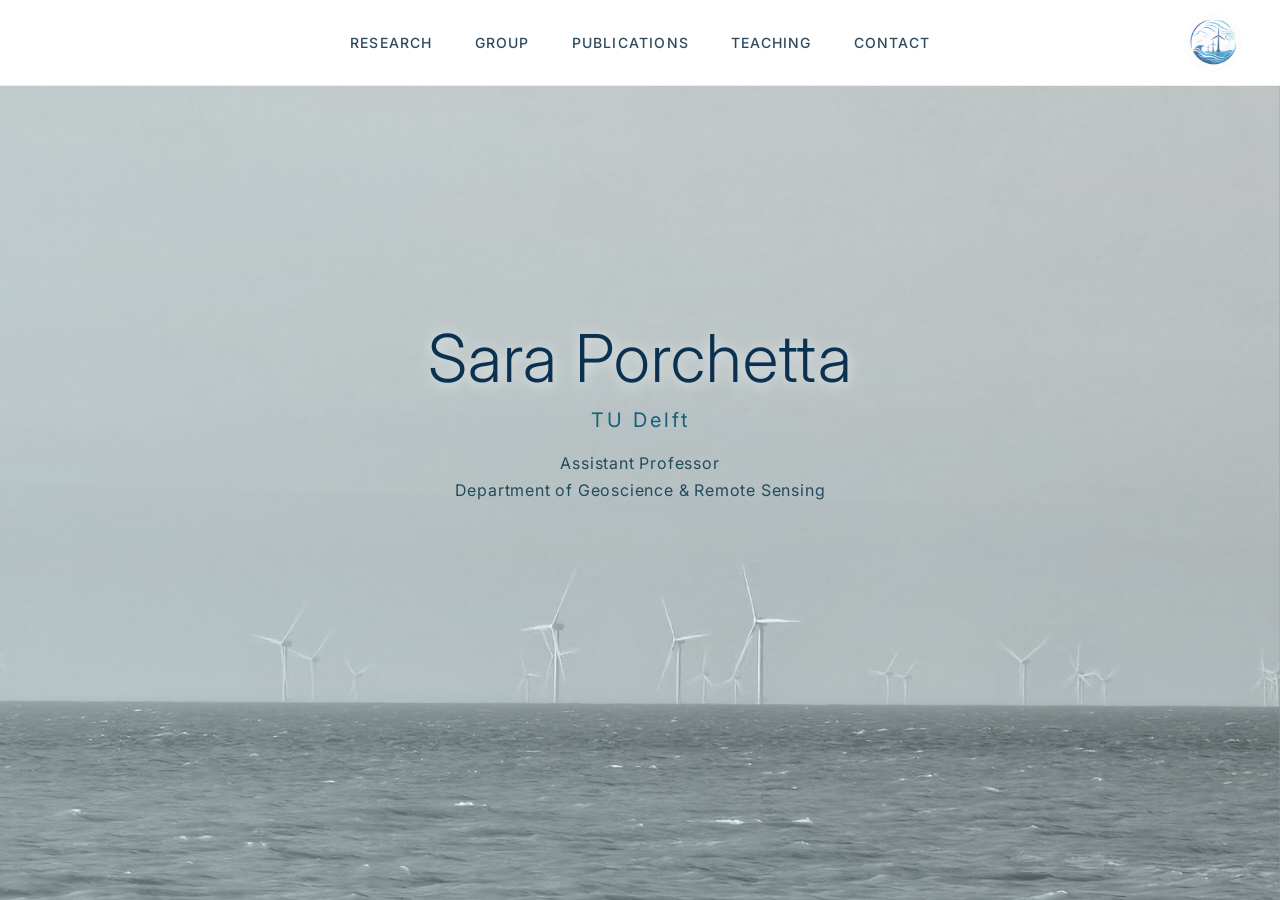
==== index.html @ b5c338de "Add files via upload" ====
<!DOCTYPE html>
<html lang="en">

<head>
  <meta charset="UTF-8">
  <meta name="viewport" content="width=device-width, initial-scale=1.0">

  <title>Sara Porchetta</title>

  <link
    href="https://fonts.googleapis.com/css2?family=Inter:wght@300;400;500;600&display=swap"
    rel="stylesheet"
  >

  <style>

    * {
      box-sizing: border-box;
    }

    html,
    body {
      margin: 0;
      min-height: 100%;
    }

    body {
      font-family: 'Inter', Helvetica, Arial, sans-serif;
      color: #12324a;
      background: #ffffff;
      -webkit-font-smoothing: antialiased;
    }

    /* HEADER */

    .site-header {
      height: 86px;
      padding: 0 38px;

      display: grid;
      grid-template-columns: 1fr auto 1fr;
      align-items: center;

      background: #ffffff;
      border-bottom: 1px solid #e8eef1;

      position: relative;
      z-index: 10;
    }

    .header-space {
      grid-column: 1;
    }

    /* NAVIGATION */

    .nav {
      grid-column: 2;

      display: flex;
      justify-content: center;
      align-items: center;
      gap: 42px;

      font-size: 14px;
      letter-spacing: 1.2px;
      text-transform: uppercase;
    }

    .nav a {
      position: relative;

      color: #12324a;
      text-decoration: none;
      font-weight: 500;
      opacity: 0.88;

      transition:
        opacity 0.2s ease,
        transform 0.2s ease;
    }

    .nav a:hover {
      opacity: 0.55;
      transform: translateY(-2px);
    }

    /* LOGO */

    .header-logo-link {
      grid-column: 3;
      justify-self: end;

      display: flex;
      align-items: center;

      text-decoration: none;
    }

    .header-logo {
      display: block;

      width: 58px;
      height: 58px;

      object-fit: cover;
      border-radius: 50%;

      opacity: 0.72;

      transition:
        opacity 0.2s ease,
        transform 0.2s ease;
    }

    .header-logo-link:hover .header-logo {
      opacity: 1;
      transform: scale(1.03);
    }

    /* HERO */

    .hero {
      min-height: calc(100vh - 86px);
      position: relative;
      overflow: hidden;

      display: flex;
      justify-content: center;
      align-items: center;

      text-align: center;

      background:
        linear-gradient(
          135deg,
          rgba(210, 242, 247, 0.34),
          rgba(255, 255, 255, 0.08)
        ),
        linear-gradient(
          to bottom,
          rgba(255, 255, 255, 0.03),
          rgba(38, 157, 180, 0.12)
        ),
        url("windfarm.jpg") center / cover no-repeat;
    }

    .overlay {
      position: absolute;
      inset: 0;
      z-index: 1;

      background: linear-gradient(
        to bottom,
        rgba(255, 255, 255, 0.03),
        rgba(255, 255, 255, 0.12)
      );
    }

    /* CENTRAL CONTENT */

    .content {
      position: relative;
      z-index: 2;

      max-width: 900px;
      padding: 0 24px;

      transform: translateY(-80px);
    }

    h1 {
      margin: 0;

      color: #0b3151;

      font-size: 66px;
      font-weight: 300;
      line-height: 1.1;
      letter-spacing: 1px;

      text-shadow: 0 2px 14px rgba(255, 255, 255, 0.75);
    }

    .subtitle {
      margin-top: 14px;

      color: #12627a;

      font-size: 20px;
      font-weight: 400;
      letter-spacing: 3px;
    }

    .info {
      margin-top: 18px;

      color: #214b5f;

      font-size: 16px;
      line-height: 1.7;
      letter-spacing: 0.8px;
    }

    /* MOBILE */

    @media (max-width: 860px) {

      .site-header {
        height: auto;
        min-height: 110px;

        padding: 18px 20px;

        grid-template-columns: 1fr auto;
        grid-template-rows: auto auto;
        row-gap: 14px;
      }

      .header-space {
        display: none;
      }

      .nav {
        grid-column: 1 / -1;
        grid-row: 2;

        justify-content: center;
        flex-wrap: wrap;
        gap: 14px 22px;

        font-size: 12px;
        letter-spacing: 1px;
      }

      .header-logo-link {
        grid-column: 2;
        grid-row: 1;

        justify-self: end;
      }

      .header-logo {
        width: 50px;
        height: 50px;
      }

      .hero {
        min-height: calc(100vh - 110px);
        background-position: center;
      }

      .content {
        transform: translateY(-45px);
      }

      h1 {
        font-size: 46px;
      }

      .subtitle {
        font-size: 17px;
      }

      .info {
        font-size: 15px;
      }
    }

    @media (max-width: 480px) {

      .site-header {
        padding: 16px;
      }

      .nav {
        gap: 12px 17px;
      }

      .header-logo {
        width: 46px;
        height: 46px;
      }

      .content {
        transform: translateY(-25px);
      }

      h1 {
        font-size: 38px;
      }

      .subtitle {
        font-size: 16px;
        letter-spacing: 2px;
      }
    }

  </style>
</head>

<body>

  <header class="site-header">

    <div class="header-space" aria-hidden="true"></div>

    <nav class="nav" aria-label="Main navigation">
      <a href="research.html">Research</a>
      <a href="group.html">Group</a>
      <a href="publications.html">Publications</a>
      <a href="teaching.html">Teaching</a>
      <a href="contact.html">Contact</a>
    </nav>

    <a
      href="index.html"
      class="header-logo-link"
      aria-label="Go to homepage"
    >
      <img
        src="x_maui3.png"
        alt="Sara Porchetta homepage"
        class="header-logo"
      >
    </a>

  </header>

  <main class="hero">

    <div class="overlay"></div>

    <div class="content">

      <h1>Sara Porchetta</h1>

      <div class="subtitle">
        TU Delft
      </div>

      <div class="info">
        Assistant Professor<br>
        Department of Geoscience &amp; Remote Sensing
      </div>

    </div>

  </main>

</body>

</html>
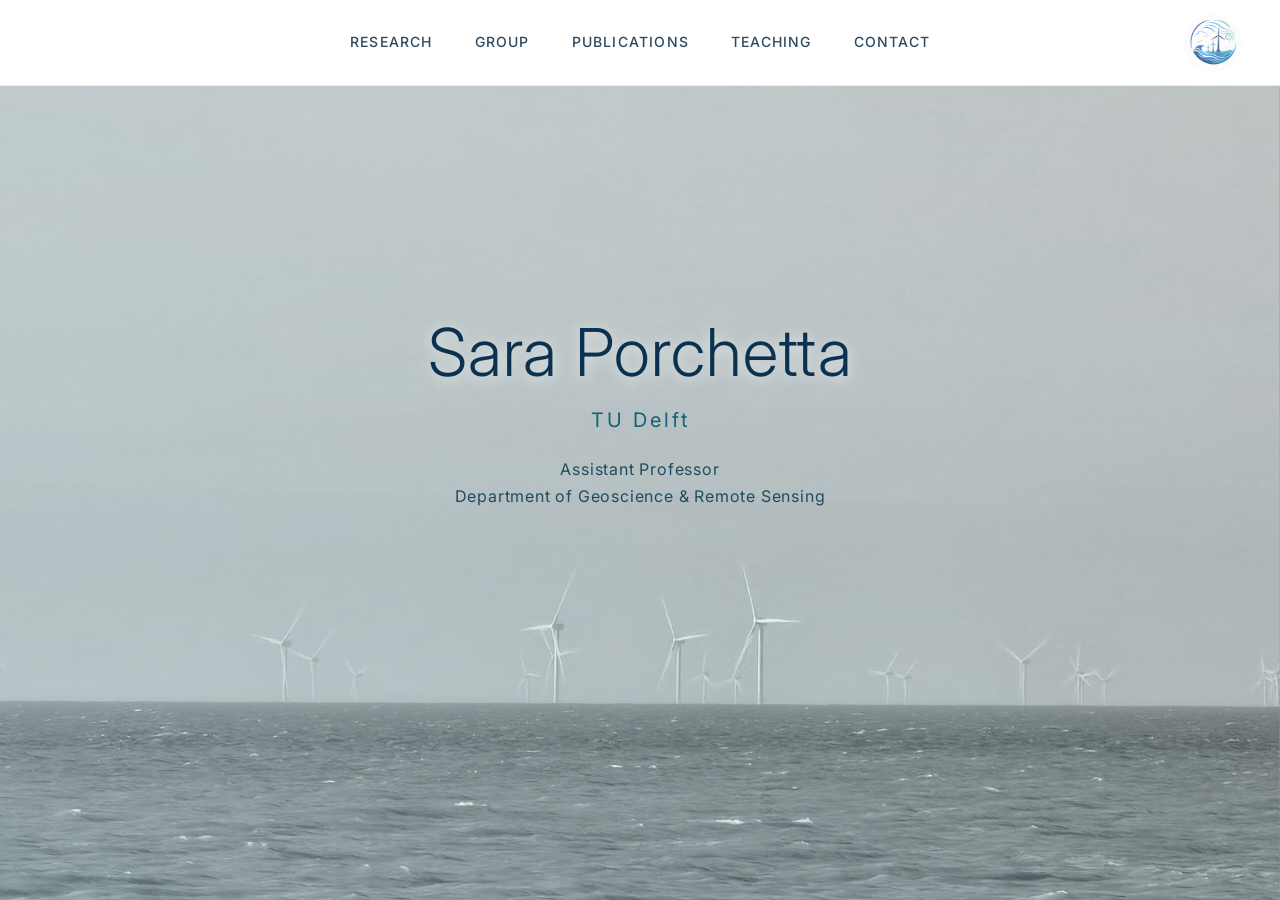
==== commit fff09f34: "Add files via upload" ====
--- a/index.html
+++ b/index.html
@@ -1,353 +1,37 @@
 <!DOCTYPE html>
 <html lang="en">
-
 <head>
   <meta charset="UTF-8">
   <meta name="viewport" content="width=device-width, initial-scale=1.0">
-
   <title>Sara Porchetta</title>
-
-  <link
-    href="https://fonts.googleapis.com/css2?family=Inter:wght@300;400;500;600&display=swap"
-    rel="stylesheet"
-  >
-
-  <style>
-
-    * {
-      box-sizing: border-box;
-    }
-
-    html,
-    body {
-      margin: 0;
-      min-height: 100%;
-    }
-
-    body {
-      font-family: 'Inter', Helvetica, Arial, sans-serif;
-      color: #12324a;
-      background: #ffffff;
-      -webkit-font-smoothing: antialiased;
-    }
-
-    /* HEADER */
-
-    .site-header {
-      height: 86px;
-      padding: 0 38px;
-
-      display: grid;
-      grid-template-columns: 1fr auto 1fr;
-      align-items: center;
-
-      background: #ffffff;
-      border-bottom: 1px solid #e8eef1;
-
-      position: relative;
-      z-index: 10;
-    }
-
-    .header-space {
-      grid-column: 1;
-    }
-
-    /* NAVIGATION */
-
-    .nav {
-      grid-column: 2;
-
-      display: flex;
-      justify-content: center;
-      align-items: center;
-      gap: 42px;
-
-      font-size: 14px;
-      letter-spacing: 1.2px;
-      text-transform: uppercase;
-    }
-
-    .nav a {
-      position: relative;
-
-      color: #12324a;
-      text-decoration: none;
-      font-weight: 500;
-      opacity: 0.88;
-
-      transition:
-        opacity 0.2s ease,
-        transform 0.2s ease;
-    }
-
-    .nav a:hover {
-      opacity: 0.55;
-      transform: translateY(-2px);
-    }
-
-    /* LOGO */
-
-    .header-logo-link {
-      grid-column: 3;
-      justify-self: end;
-
-      display: flex;
-      align-items: center;
-
-      text-decoration: none;
-    }
-
-    .header-logo {
-      display: block;
-
-      width: 58px;
-      height: 58px;
-
-      object-fit: cover;
-      border-radius: 50%;
-
-      opacity: 0.72;
-
-      transition:
-        opacity 0.2s ease,
-        transform 0.2s ease;
-    }
-
-    .header-logo-link:hover .header-logo {
-      opacity: 1;
-      transform: scale(1.03);
-    }
-
-    /* HERO */
-
-    .hero {
-      min-height: calc(100vh - 86px);
-      position: relative;
-      overflow: hidden;
-
-      display: flex;
-      justify-content: center;
-      align-items: center;
-
-      text-align: center;
-
-      background:
-        linear-gradient(
-          135deg,
-          rgba(210, 242, 247, 0.34),
-          rgba(255, 255, 255, 0.08)
-        ),
-        linear-gradient(
-          to bottom,
-          rgba(255, 255, 255, 0.03),
-          rgba(38, 157, 180, 0.12)
-        ),
-        url("windfarm.jpg") center / cover no-repeat;
-    }
-
-    .overlay {
-      position: absolute;
-      inset: 0;
-      z-index: 1;
-
-      background: linear-gradient(
-        to bottom,
-        rgba(255, 255, 255, 0.03),
-        rgba(255, 255, 255, 0.12)
-      );
-    }
-
-    /* CENTRAL CONTENT */
-
-    .content {
-      position: relative;
-      z-index: 2;
-
-      max-width: 900px;
-      padding: 0 24px;
-
-      transform: translateY(-80px);
-    }
-
-    h1 {
-      margin: 0;
-
-      color: #0b3151;
-
-      font-size: 66px;
-      font-weight: 300;
-      line-height: 1.1;
-      letter-spacing: 1px;
-
-      text-shadow: 0 2px 14px rgba(255, 255, 255, 0.75);
-    }
-
-    .subtitle {
-      margin-top: 14px;
-
-      color: #12627a;
-
-      font-size: 20px;
-      font-weight: 400;
-      letter-spacing: 3px;
-    }
-
-    .info {
-      margin-top: 18px;
-
-      color: #214b5f;
-
-      font-size: 16px;
-      line-height: 1.7;
-      letter-spacing: 0.8px;
-    }
-
-    /* MOBILE */
-
-    @media (max-width: 860px) {
-
-      .site-header {
-        height: auto;
-        min-height: 110px;
-
-        padding: 18px 20px;
-
-        grid-template-columns: 1fr auto;
-        grid-template-rows: auto auto;
-        row-gap: 14px;
-      }
-
-      .header-space {
-        display: none;
-      }
-
-      .nav {
-        grid-column: 1 / -1;
-        grid-row: 2;
-
-        justify-content: center;
-        flex-wrap: wrap;
-        gap: 14px 22px;
-
-        font-size: 12px;
-        letter-spacing: 1px;
-      }
-
-      .header-logo-link {
-        grid-column: 2;
-        grid-row: 1;
-
-        justify-self: end;
-      }
-
-      .header-logo {
-        width: 50px;
-        height: 50px;
-      }
-
-      .hero {
-        min-height: calc(100vh - 110px);
-        background-position: center;
-      }
-
-      .content {
-        transform: translateY(-45px);
-      }
-
-      h1 {
-        font-size: 46px;
-      }
-
-      .subtitle {
-        font-size: 17px;
-      }
-
-      .info {
-        font-size: 15px;
-      }
-    }
-
-    @media (max-width: 480px) {
-
-      .site-header {
-        padding: 16px;
-      }
-
-      .nav {
-        gap: 12px 17px;
-      }
-
-      .header-logo {
-        width: 46px;
-        height: 46px;
-      }
-
-      .content {
-        transform: translateY(-25px);
-      }
-
-      h1 {
-        font-size: 38px;
-      }
-
-      .subtitle {
-        font-size: 16px;
-        letter-spacing: 2px;
-      }
-    }
-
-  </style>
+  <link href="https://fonts.googleapis.com/css2?family=Inter:wght@300;400;500;600&display=swap" rel="stylesheet">
+  <link rel="stylesheet" href="style.css">
 </head>
 
-<body>
-
-  <header class="site-header">
-
-    <div class="header-space" aria-hidden="true"></div>
-
-    <nav class="nav" aria-label="Main navigation">
-      <a href="research.html">Research</a>
-      <a href="group.html">Group</a>
-      <a href="publications.html">Publications</a>
-      <a href="teaching.html">Teaching</a>
-      <a href="contact.html">Contact</a>
-    </nav>
-
-    <a
-      href="index.html"
-      class="header-logo-link"
-      aria-label="Go to homepage"
-    >
-      <img
-        src="x_maui3.png"
-        alt="Sara Porchetta homepage"
-        class="header-logo"
-      >
-    </a>
-
-  </header>
-
-  <main class="hero">
-
-    <div class="overlay"></div>
-
-    <div class="content">
-
-      <h1>Sara Porchetta</h1>
-
-      <div class="subtitle">
-        TU Delft
-      </div>
-
-      <div class="info">
-        Assistant Professor<br>
-        Department of Geoscience &amp; Remote Sensing
-      </div>
-
+<body class="home-body">
+<header class="site-header">
+  <div class="header-space" aria-hidden="true"></div>
+  <nav class="nav" aria-label="Main navigation">
+    <a href="research.html">Research</a>
+    <a href="group.html">Group</a>
+    <a href="publications.html">Publications</a>
+    <a href="teaching.html">Teaching</a>
+    <a href="contact.html">Contact</a>
+  </nav>
+  <a href="index.html" class="header-logo-link" aria-label="Go to homepage">
+    <img src="x_maui3.png" alt="Sara Porchetta homepage" class="header-logo">
+  </a>
+</header>
+<main class="hero">
+  <div class="overlay"></div>
+  <div class="content">
+    <h1>Sara Porchetta</h1>
+    <div class="subtitle">TU Delft</div>
+    <div class="info">
+      Assistant Professor<br>
+      Department of Geoscience &amp; Remote Sensing
     </div>
-
-  </main>
-
+  </div>
+</main>
 </body>
-
-</html>+</html>
--- a/style.css
+++ b/style.css
@@ -0,0 +1,711 @@
+* {
+  box-sizing: border-box;
+}
+
+html,
+body {
+  margin: 0;
+  min-height: 100%;
+}
+
+body {
+  font-family: 'Inter', Helvetica, Arial, sans-serif;
+  color: #243844;
+  background: #ffffff;
+  line-height: 1.75;
+  -webkit-font-smoothing: antialiased;
+}
+
+.site-header {
+  height: 86px;
+  padding: 0 38px;
+  display: grid;
+  grid-template-columns: 1fr auto 1fr;
+  align-items: center;
+  background: #ffffff;
+  border-bottom: 1px solid #e8eef1;
+  position: relative;
+  z-index: 10;
+}
+
+.header-space {
+  grid-column: 1;
+}
+
+.nav {
+  grid-column: 2;
+  display: flex;
+  justify-content: center;
+  align-items: center;
+  gap: 42px;
+  font-size: 14px;
+  letter-spacing: 1.2px;
+  text-transform: uppercase;
+}
+
+.nav a {
+  position: relative;
+  color: #12324a;
+  text-decoration: none;
+  font-weight: 500;
+  opacity: 0.88;
+  transition: opacity 0.2s ease, transform 0.2s ease;
+}
+
+.nav a:hover {
+  opacity: 0.55;
+  transform: translateY(-2px);
+}
+
+.nav a.active {
+  color: #12627a;
+  opacity: 1;
+}
+
+.nav a.active::after {
+  content: "";
+  position: absolute;
+  left: 0;
+  right: 0;
+  bottom: -11px;
+  height: 1px;
+  background: #12627a;
+}
+
+.header-logo-link {
+  grid-column: 3;
+  justify-self: end;
+  display: flex;
+  align-items: center;
+  text-decoration: none;
+}
+
+.header-logo {
+  display: block;
+  width: 58px;
+  height: 58px;
+  object-fit: cover;
+  border-radius: 50%;
+  opacity: 0.72;
+  transition: opacity 0.2s ease, transform 0.2s ease;
+}
+
+.header-logo-link:hover .header-logo {
+  opacity: 1;
+  transform: scale(1.03);
+}
+
+.page-banner {
+  position: relative;
+  width: 100%;
+  height: 260px;
+  overflow: hidden;
+  background: #12324a;
+}
+
+.page-banner img {
+  width: 100%;
+  height: 100%;
+  object-fit: cover;
+  object-position: center 70%;
+}
+
+.banner-overlay {
+  position: absolute;
+  inset: 0;
+  background: rgba(7, 35, 54, 0.25);
+}
+
+.banner-content {
+  position: absolute;
+  inset: 0;
+  display: flex;
+  align-items: center;
+  justify-content: center;
+  padding: 24px;
+  text-align: center;
+}
+
+.banner-title {
+  margin: 0;
+  color: #ffffff;
+  font-size: 44px;
+  font-weight: 300;
+  line-height: 1.2;
+  letter-spacing: 0.5px;
+  text-shadow: 0 2px 12px rgba(0, 0, 0, 0.35);
+}
+
+.container {
+  max-width: 920px;
+  margin: 0 auto;
+  padding: 54px 24px 90px;
+}
+
+p {
+  color: #2d414c;
+}
+
+.intro {
+  margin: 0 0 38px;
+  padding-bottom: 30px;
+  font-size: 18px;
+  line-height: 1.8;
+  text-align: justify;
+  border-bottom: 1px solid #e8eef1;
+}
+
+h2 {
+  color: #0b3151;
+}
+
+/* Research */
+.research-text {
+  max-width: 840px;
+}
+
+.research-text p,
+.project-card p {
+  margin: 0 0 24px;
+  font-size: 18px;
+  line-height: 1.8;
+  text-align: justify;
+}
+
+.section-title {
+  margin: 54px 0 22px;
+  font-size: 28px;
+  font-weight: 400;
+  line-height: 1.35;
+}
+
+.project-card {
+  margin-top: 18px;
+  padding: 32px 34px;
+  background: #f7fafb;
+  border: 1px solid #dfe9ed;
+  border-radius: 12px;
+}
+
+.project-label {
+  display: inline-block;
+  margin-bottom: 13px;
+  color: #12627a;
+  font-size: 12px;
+  font-weight: 600;
+  letter-spacing: 1.4px;
+  text-transform: uppercase;
+}
+
+.project-title {
+  margin-bottom: 20px;
+  color: #12324a;
+  font-size: 21px;
+  font-weight: 600;
+  line-height: 1.5;
+}
+
+.project-card p:last-child {
+  margin-bottom: 0;
+}
+
+.project-link {
+  margin-top: 18px;
+}
+
+.project-link a,
+.scholar-link a {
+  color: #12627a;
+  text-decoration: none;
+  font-weight: 500;
+  transition: opacity 0.2s ease;
+}
+
+.project-link a:hover,
+.scholar-link a:hover {
+  opacity: 0.65;
+}
+
+/* Group */
+.member {
+  display: grid;
+  grid-template-columns: 150px 1fr;
+  gap: 32px;
+  align-items: start;
+  padding: 32px 0 38px;
+  border-bottom: 1px solid #e8eef1;
+}
+
+.member:first-of-type {
+  padding-top: 0;
+}
+
+.member:last-child {
+  border-bottom: none;
+}
+
+.member-photo {
+  width: 150px;
+  height: 150px;
+  object-fit: cover;
+  border-radius: 12px;
+  background: #f3f7f8;
+  border: 1px solid #e1eaed;
+}
+
+.member-info h2 {
+  margin: 0 0 7px;
+  color: #12324a;
+  font-size: 23px;
+  font-weight: 500;
+  line-height: 1.35;
+}
+
+.role {
+  margin-bottom: 16px;
+  color: #12627a;
+  font-size: 12px;
+  font-weight: 600;
+  letter-spacing: 1.4px;
+  text-transform: uppercase;
+}
+
+.member-info p {
+  margin: 0 0 20px;
+  font-size: 18px;
+  line-height: 1.8;
+  text-align: justify;
+}
+
+/* Publications */
+.publications-container {
+  max-width: 860px;
+}
+
+.scholar-link {
+  margin: 0 0 34px;
+  color: #526b79;
+  font-size: 15px;
+  line-height: 1.6;
+}
+
+.publication-year {
+  margin: 38px 0 8px;
+  color: #0b3151;
+  font-size: 21px;
+  font-weight: 400;
+  line-height: 1.3;
+}
+
+.publication-year:first-of-type {
+  margin-top: 0;
+}
+
+.publication {
+  padding: 18px 0 20px;
+  border-bottom: 1px solid #e8eef1;
+}
+
+.publication-title {
+  margin: 0 0 6px;
+  color: #12324a;
+  font-size: 17px;
+  font-weight: 500;
+  line-height: 1.45;
+}
+
+.publication-title a {
+  color: inherit;
+  text-decoration: none;
+  transition: opacity 0.2s ease;
+}
+
+.publication-title a:hover {
+  opacity: 0.65;
+}
+
+.publication-authors,
+.publication-journal {
+  margin: 0;
+  font-size: 14px;
+  line-height: 1.6;
+}
+
+.publication-authors {
+  margin-bottom: 3px;
+  color: #2d414c;
+}
+
+.publication-journal {
+  color: #617580;
+}
+
+/* Teaching */
+.teaching-intro {
+  margin: 0 0 46px;
+  color: #2d414c;
+  font-size: 17px;
+  line-height: 1.8;
+  text-align: justify;
+}
+
+.course {
+  margin-bottom: 42px;
+  padding-bottom: 30px;
+  border-bottom: 1px solid #e8eef1;
+}
+
+.course:last-child {
+  border-bottom: none;
+}
+
+.course h2 {
+  margin: 0 0 14px;
+  color: #12324a;
+  font-size: 24px;
+  font-weight: 400;
+}
+
+.course p {
+  margin: 0;
+  font-size: 16px;
+  line-height: 1.8;
+  text-align: justify;
+}
+
+/* Contact */
+.contact-card {
+  display: grid;
+  grid-template-columns: 190px 1fr;
+  gap: 40px;
+  align-items: start;
+}
+
+.profile-image {
+  width: 190px;
+  height: 190px;
+  object-fit: cover;
+  border-radius: 10px;
+  border: 1px solid #e8eef1;
+}
+
+.contact-info h2 {
+  margin: 0 0 8px;
+  color: #12324a;
+  font-size: 28px;
+  font-weight: 500;
+}
+
+.contact-details {
+  margin: 0;
+  font-size: 16px;
+  line-height: 1.8;
+}
+
+.contact-message {
+  margin-top: 36px;
+  padding-top: 28px;
+  border-top: 1px solid #e8eef1;
+}
+
+.contact-message h3 {
+  margin: 0 0 14px;
+  color: #12324a;
+  font-size: 22px;
+  font-weight: 400;
+}
+
+.contact-message p {
+  margin: 0 0 18px;
+  font-size: 16px;
+  line-height: 1.8;
+  text-align: justify;
+}
+
+/* Homepage */
+.home-body {
+  color: #12324a;
+}
+
+.hero {
+  min-height: calc(100vh - 86px);
+  position: relative;
+  overflow: hidden;
+  display: flex;
+  justify-content: center;
+  align-items: center;
+  text-align: center;
+  background:
+    linear-gradient(135deg, rgba(210, 242, 247, 0.34), rgba(255, 255, 255, 0.08)),
+    linear-gradient(to bottom, rgba(255, 255, 255, 0.03), rgba(38, 157, 180, 0.12)),
+    url("windfarm.jpg") center / cover no-repeat;
+}
+
+.hero .overlay {
+  position: absolute;
+  inset: 0;
+  z-index: 1;
+  background: linear-gradient(to bottom, rgba(255,255,255,0.03), rgba(255,255,255,0.12));
+}
+
+.hero .content {
+  position: relative;
+  z-index: 2;
+  max-width: 900px;
+  padding: 0 24px;
+  transform: translateY(-80px);
+}
+
+.hero h1 {
+  margin: 0;
+  color: #0b3151;
+  font-size: 66px;
+  font-weight: 300;
+  line-height: 1.1;
+  letter-spacing: 1px;
+  text-shadow: 0 2px 14px rgba(255,255,255,0.75);
+}
+
+.subtitle {
+  margin-top: 14px;
+  color: #12627a;
+  font-size: 20px;
+  font-weight: 400;
+  letter-spacing: 3px;
+}
+
+.info {
+  margin-top: 18px;
+  color: #214b5f;
+  font-size: 16px;
+  line-height: 1.7;
+  letter-spacing: 0.8px;
+}
+
+/* MOBILE */
+@media (max-width: 860px) {
+  .site-header {
+    height: auto;
+    min-height: 110px;
+    padding: 18px 20px;
+    grid-template-columns: 1fr auto;
+    grid-template-rows: auto auto;
+    row-gap: 14px;
+  }
+
+  .header-space {
+    display: none;
+  }
+
+  .nav {
+    grid-column: 1 / -1;
+    grid-row: 2;
+    justify-content: center;
+    flex-wrap: wrap;
+    gap: 14px 22px;
+    font-size: 12px;
+    letter-spacing: 1px;
+  }
+
+  .header-logo-link {
+    grid-column: 2;
+    grid-row: 1;
+    justify-self: end;
+  }
+
+  .header-logo {
+    width: 50px;
+    height: 50px;
+  }
+
+  .nav a.active::after {
+    bottom: -6px;
+  }
+
+  .page-banner {
+    height: 210px;
+  }
+
+  .page-banner img {
+    object-position: center 68%;
+  }
+
+  .banner-title {
+    font-size: 38px;
+  }
+
+  .container {
+    padding: 46px 20px 80px;
+  }
+
+  .intro,
+  .research-text p,
+  .project-card p,
+  .member-info p {
+    font-size: 17px;
+  }
+
+  .member {
+    grid-template-columns: 120px 1fr;
+    gap: 24px;
+  }
+
+  .member-photo {
+    width: 120px;
+    height: 120px;
+  }
+
+  .member-info h2 {
+    font-size: 21px;
+  }
+
+  .hero {
+    min-height: calc(100vh - 110px);
+  }
+
+  .hero .content {
+    transform: translateY(-40px);
+    padding: 0 20px;
+  }
+
+  .hero h1 {
+    font-size: 52px;
+  }
+
+  .subtitle {
+    font-size: 18px;
+    letter-spacing: 2.5px;
+  }
+
+  .info {
+    font-size: 15px;
+  }
+}
+
+@media (max-width: 620px) {
+  .member,
+  .contact-card {
+    grid-template-columns: 1fr;
+    gap: 22px;
+  }
+
+  .member-photo {
+    width: 130px;
+    height: 130px;
+  }
+
+  .profile-image {
+    width: 160px;
+    height: 160px;
+  }
+
+  .member-info p,
+  .contact-message p {
+    text-align: left;
+  }
+}
+
+@media (max-width: 480px) {
+  .site-header {
+    padding: 16px;
+  }
+
+  .nav {
+    gap: 12px 17px;
+  }
+
+  .header-logo {
+    width: 46px;
+    height: 46px;
+  }
+
+  .page-banner {
+    height: 180px;
+  }
+
+  .page-banner img {
+    object-position: center 65%;
+  }
+
+  .banner-title {
+    font-size: 32px;
+  }
+
+  .container {
+    padding: 38px 16px 64px;
+  }
+
+  .intro,
+  .research-text p,
+  .project-card p,
+  .teaching-intro,
+  .course p {
+    text-align: left;
+  }
+
+  .project-card {
+    padding: 24px 20px;
+  }
+
+  .project-title {
+    font-size: 19px;
+  }
+
+  .publication-year {
+    margin-top: 32px;
+    font-size: 19px;
+  }
+
+  .publication {
+    padding: 16px 0 18px;
+  }
+
+  .publication-title {
+    font-size: 15px;
+    line-height: 1.5;
+  }
+
+  .publication-authors,
+  .publication-journal {
+    font-size: 13px;
+    line-height: 1.65;
+  }
+
+  .course h2 {
+    font-size: 21px;
+  }
+
+  .contact-info h2 {
+    font-size: 24px;
+  }
+
+  .contact-details,
+  .contact-message p {
+    font-size: 15px;
+  }
+
+  .hero {
+    min-height: calc(100vh - 105px);
+    background-position: center;
+  }
+
+  .hero .content {
+    transform: translateY(-20px);
+    padding: 0 18px;
+  }
+
+  .hero h1 {
+    font-size: 38px;
+    letter-spacing: 0.5px;
+  }
+
+  .subtitle {
+    font-size: 15px;
+    letter-spacing: 2px;
+  }
+
+  .info {
+    font-size: 14px;
+    line-height: 1.6;
+  }
+}
